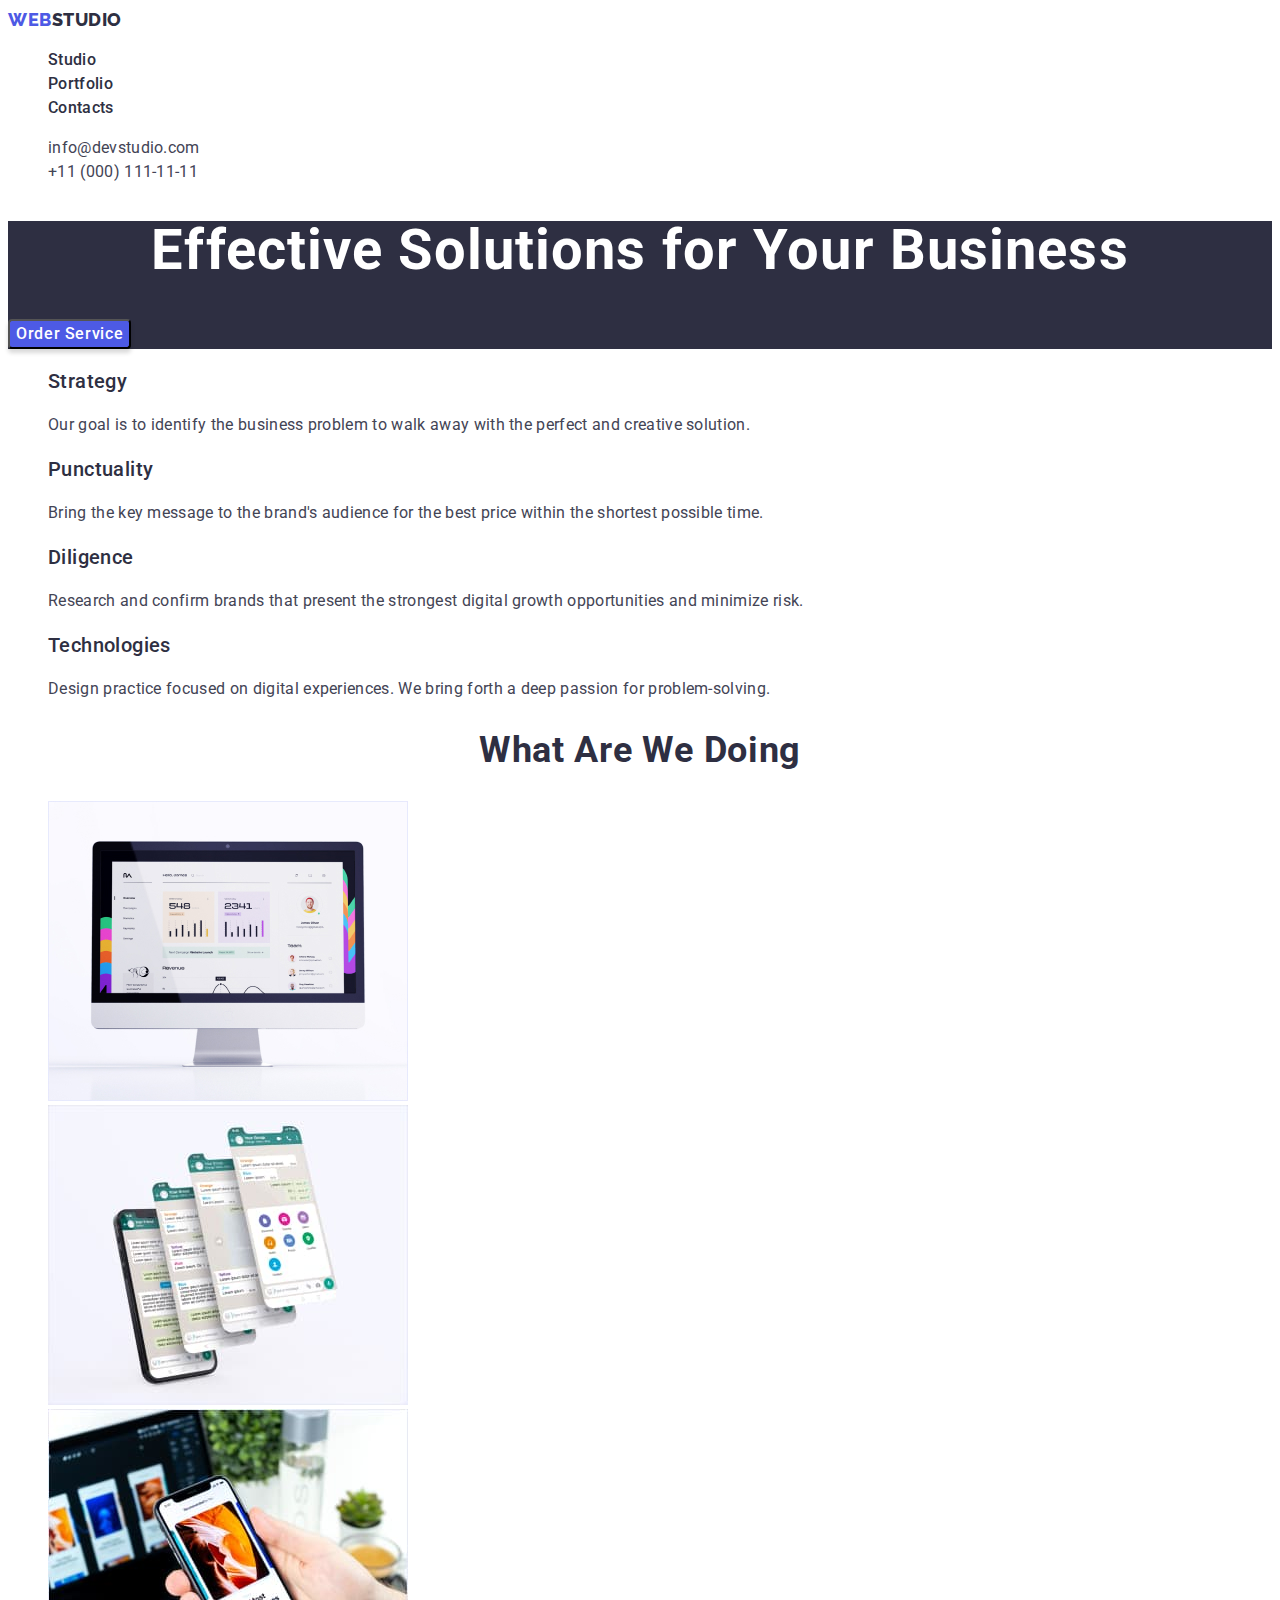
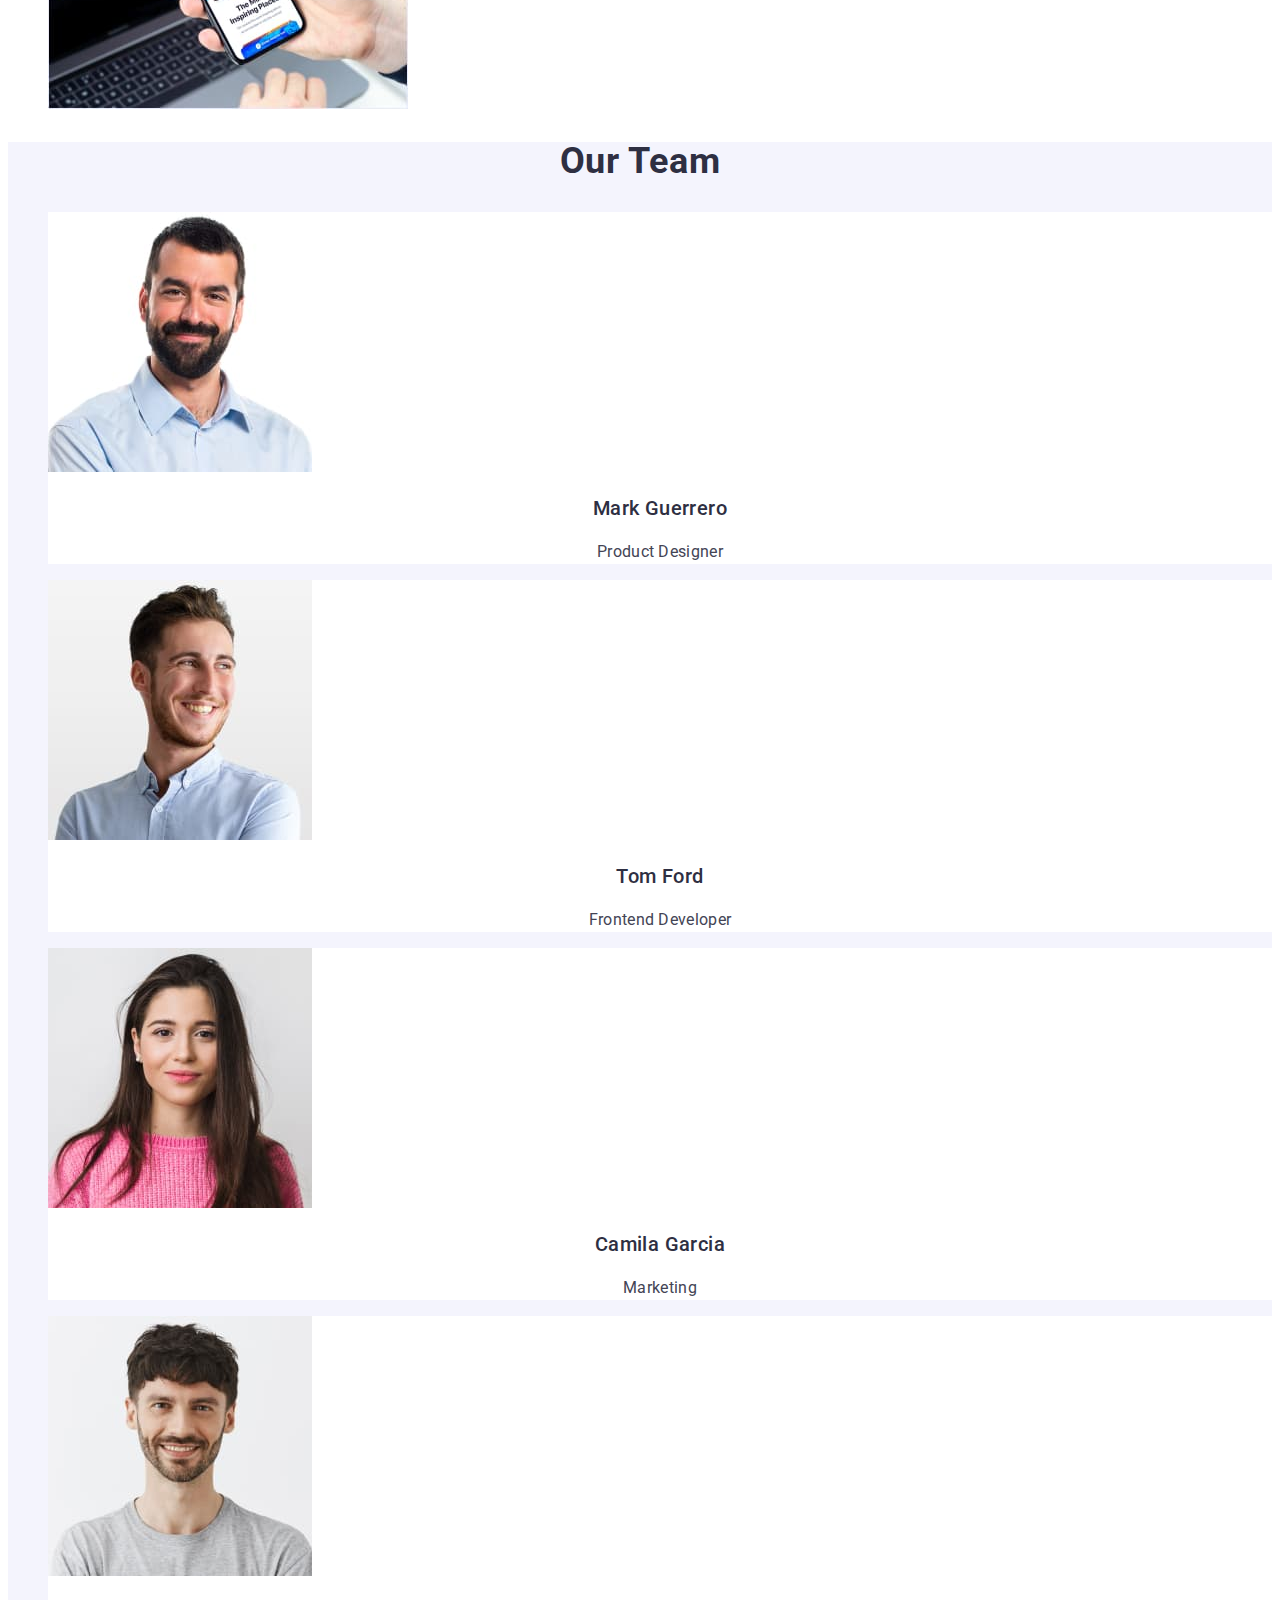
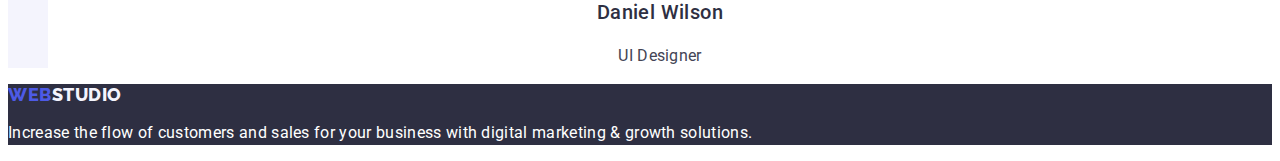
==== index.html @ c195bcce "Initial commit" ====
<!DOCTYPE html>
<html lang="en">
  <head>
    <meta charset="UTF-8" />
    <meta http-equiv="X-UA-Compatible" content="IE=edge" />
    <meta name="viewport" content="width=device-width, initial-scale=1.0" />
    <title>WebStudio</title>
    <link rel="preconnect" href="https://fonts.googleapis.com" />
    <link rel="preconnect" href="https://fonts.gstatic.com" crossorigin />
    <link
      href="https://fonts.googleapis.com/css2?family=Montserrat:wght@400;700&family=Raleway:wght@800&family=Roboto:wght@400;500;700;900&display=swap"
      rel="stylesheet"
    />
    <link rel="stylesheet" href="./css/styles.css" />
  </head>
  <body>
    <header class="header">
      <!--Navigation-->
      <nav class="header-navigation">
        <!--Logo-->
        <a class="header-logo link" href="./index.html"
          >Web<span class="header-logo-color">Studio</span></a
        >
        <ul class="header-list list">
          <li class="header-list-item">
            <a class="header-list-link link" href="./index.html">Studio</a>
          </li>
          <li class="header-list-item">
            <a class="header-list-link link" href="./portfolio.html">Portfolio</a>
          </li>
          <li class="header-list-item">
            <a class="header-list-link link" href="">Contacts</a>
          </li>
        </ul>
      </nav>
      <!--Contacts-->
      <address class="header-contact">
        <ul class="contact-list list">
          <li class="contact-item">
            <a class="contact-link link" href="mailto:info@devstudio.com"
              >info@devstudio.com</a
            >
          </li>
          <li class="contact-item">
            <a class="contact-link link" href="tel:+110001111111"
              >+11 (000) 111-11-11</a
            >
          </li>
        </ul>
      </address>
    </header>
    <main>
      <!--Section 1-->
      <section class="effective">
        <h1 class="effective-title">Effective Solutions for Your Business</h1>
        <button class="effective-btn" type="button">Order Service</button>
      </section>
      <!--Section 2-->
      <section class="strategy">
        <h2 class="strat-title" hidden>features</h2>
        <ul class="strategy-list list">
          <li class="strategy-item">
            <h3 class="strategy-title">Strategy</h3>
            <p class="strategy-text">
              Our goal is to identify the business problem to walk away with the
              perfect and creative solution.
            </p>
          </li>
          <li class="strategy-item">
            <h3 class="strategy-title">Punctuality</h3>
            <p class="strategy-text">
              Bring the key message to the brand's audience for the best price
              within the shortest possible time.
            </p>
          </li>
          <li class="strategy-item">
            <h3 class="strategy-title">Diligence</h3>
            <p class="strategy-text">
              Research and confirm brands that present the strongest digital
              growth opportunities and minimize risk.
            </p>
          </li>
          <li class="strategy-item">
            <h3 class="strategy-title">Technologies</h3>
            <p class="strategy-text">
              Design practice focused on digital experiences. We bring forth a
              deep passion for problem-solving.
            </p>
          </li>
        </ul>
      </section>
      <!--Section 3-->
      <section class="orientation">
        <h2 class="orientation-title">What are we doing</h2>
        <ul class="orientation-list list">
          <li class="orientation-item">
            <img
              src="./images/page1.jpg"
              alt="screen"
              width="360"
              height="300"
            />
          </li>
          <li class="orientation-item">
            <img
              src="./images/page2.jpg"
              alt="mobile"
              width="360"
              height="300"
            />
          </li>
          <li class="orientation-item">
            <img
              src="./images/page3.jpg"
              alt="mobile"
              width="360"
              height="300"
            />
          </li>
        </ul>
      </section>
      <!--Section 4-->
      <section class="team">
        <h2 class="team-title">Our Team</h2>
        <ul class="team-list list">
          <li class="team-item">
            <img src="./images/mark.jpg" alt="man" width="264" height="260" />
            <h3 class="team-name-title">Mark Guerrero</h3>
            <p class="team-bottom-text">Product Designer</p>
          </li>
          <li class="team-item">
            <img src="./images/tom.jpg" alt="man" width="264" height="260" />
            <h3 class="team-name-title">Tom Ford</h3>
            <p class="team-bottom-text">Frontend Developer</p>
          </li>
          <li class="team-item">
            <img
              src="./images/camila.jpg"
              alt="woman"
              width="264"
              height="260"
            />
            <h3 class="team-name-title">Camila Garcia</h3>
            <p class="team-bottom-text">Marketing</p>
          </li>
          <li class="team-item">
            <img src="./images/daniel.jpg" alt="man" width="264" height="260" />
            <h3 class="team-name-title">Daniel Wilson</h3>
            <p class="team-bottom-text">UI Designer</p>
          </li>
        </ul>
      </section>
    </main>
    <footer class="footer">
      <a class="footer-logo link" href="./index.html"
        >Web<span class="footer-logo-color">Studio</span></a
      >
      <p class="footer-text">
        Increase the flow of customers and sales for your business with digital
        marketing & growth solutions.
      </p>
    </footer>
  </body>
</html>
---- css/styles.css ----
:root{
 --nav-color: #2E2F42;
 --text-color: #434455;
 --contact-color: #434455;
 --title-color: #2E2F42;
 --main-color: #FFFFFF;
 --footer-text: #FFFFFF;
 --footer-logopart: #F4F4FD;
 --logo-color: #4D5AE5;
 --logopart: #2E2F42;
 --color-btn: #FFFFFF;
 --filter-btn-text: #4D5AE5;
 --filter-btn-beg: #F4F4FD;

}
body{
    font-family: "Roboto", sans-serif;
    color: #434455;
    background-color: #FFFFFF;
}
.list{
    list-style: none;
}
.link{
    text-decoration: none;
    list-style: none;
}

/*MAIN PAGE*/

/* !!!!HEADER!!!! */
.header {
    background-color: #FFFFFF;
}
.header-navigation{}

.header-logo {
    font-family: "Raleway", sans-serif;
    font-weight: 800;
    font-size: 18px;
    line-height: 1.17;
    display: flex;
    align-items: center;
    letter-spacing: 0.03em;
    text-transform: uppercase;
    color: var(--logo-color);
}
.header-logo-color {
    font-weight: 800;
    font-size: 18px;
    line-height: 1.33;
    display: flex;
    align-items: center;
    letter-spacing: 0.03em;
    text-transform: uppercase;
    color: var(--logopart);
}
.header-list {
}
.list {
}
.header-list-item {
}
.header-list-link {
    font-weight: 500;
    font-size: 16px;
    line-height: 1.5;
    letter-spacing: 0.02em;
    color: var(--nav-color);

}
.header-list-link:hover,
.header-list-link:focus{
    color: #404BBF;
}
.header-contact {
    font-style: normal;
}
.contact-list {
}
.contact-item {
}
.contact-link {
    font-weight: 400;
    font-size: 16px;
    line-height: 1.5;
    letter-spacing: 0.02em;
    color: var(--contact-color);
}
.contact-link:hover,
.contact-link:focus{
    color:#404BBF;
}

/* !!!! MAIN BLOCK !!!!*/
.effective {
    background-color: #2E2F42;
}
.effective-title {
    font-size: 56px;
    line-height: 1.07;
    text-align: center;
    letter-spacing: 0.02em;
    color: var(--main-color);
}
.effective-btn {
    background: #4D5AE5;
    box-shadow: 0px 4px 4px rgba(0, 0, 0, 0.15);
    border-radius: 4px;
    font-family: inherit;
    font-style: normal;
    font-weight: 500;
    font-size: 16px;
    line-height: 1.5;
    display: flex;
    align-items: center;
    letter-spacing: 0.04em;
    color: var(--color-btn);
    cursor: pointer;
    font-family: "Roboto", sans-serif
}
.effective-btn:hover,
.effective-btn:focus{
    background:#404BBF;
}
.strategy {
}
.strategy-list {
}
.list {
}
.strategy-item {
}
.strategy-title {
    font-weight: 500;
    font-size: 20px;
    line-height: 1.2;
    letter-spacing: 0.02em;
    color: var(--title-color);
}
.strategy-text {
    font-size: 16px;
    line-height: 1.5;
    letter-spacing: 0.02em;
    color: var(--text-color);
}
.orientation {
}
.orientation-title {
    font-size: 36px;
    line-height: 1.11;
    text-align: center;
    letter-spacing: 0.02em;
    text-transform: capitalize;
    color: var(--title-color);
}
.orientation-list {
}
.orientation-item {
}
.team {
    background-color: #F4F4FD;;
}
.team-title {
    font-size: 36px;
    line-height: 1.11;
    text-align: center;
    letter-spacing: 0.02em;
    text-transform: capitalize;
    color: var(--title-color);
}
.team-list {
}
.team-item {
    background-color: #FFFFFF
}
.team-name-title {
    font-weight: 500;
    font-size: 20px;
    line-height: 1.2;
    text-align: center;
    letter-spacing: 0.02em;
    color: var(--title-color);
    }
.team-bottom-text {
    font-size: 16px;
    line-height: 1.5;
    text-align: center;
    letter-spacing: 0.02em;
    color: var(--text-color);
}
/* !!!!! FOOTER !!!!! */
.footer{
    background-color: #2E2F42;
}
.footer-logo{
    font-weight: 800;
    font-size: 18px;
    line-height: 1.17;
    display: flex;
    align-items: center;
    letter-spacing: 0.03em;
    text-transform: uppercase;
    color: var(--logo-color);
    font-family: "Raleway", sans-serif;
}
.footer-logo-color{
    font-weight: 800;
    font-size: 18px;
    line-height: 1.17;
    display: flex;
    align-items: center;
    letter-spacing: 0.03em;
    text-transform: uppercase;
    color: var(--footer-logopart);
    font-family: "Raleway", sans-serif;
}
.footer-text{
    font-size: 16px;
    line-height: 1.5;
    letter-spacing: 0.02em;
    color: var(--footer-text);
}

/* !!!!! PORTFOLIO !!!!! */
.filter-list {
}
.filter-item-btn{

}
.filter-btn{ 
    font-family: 'Roboto', sans-serif;
    font-style: normal;
    font-weight: 500;
    font-size: 16px;
    line-height: 1.5;
    display: flex;
    align-items: center;
    text-align: center;
    letter-spacing: 0.04em;
    color: var(--filter-btn-text);
    cursor: pointer;
    background-color: var(--filter-btn-beg);
}
.filter-btn:hover,
.filter-btn:focus{
    display: flex;
    align-items: center;
    text-align: center;
    letter-spacing: 0.04em;
    color: #FFFFFF;
    background-color: #404BBF;
}
.portfolio-list {

}
.portfolio-item {
}
.portfolio-link{

}
.portfolio-title {
    font-weight: 500;
    font-size: 20px;
    line-height: 1.2;
    letter-spacing: 0.02em;
    color: var(--title-color);
}
.portfolio-text {
    font-size: 16px;
    line-height: 1.5;
    letter-spacing: 0.02em;
    color: var(--text-color);
}
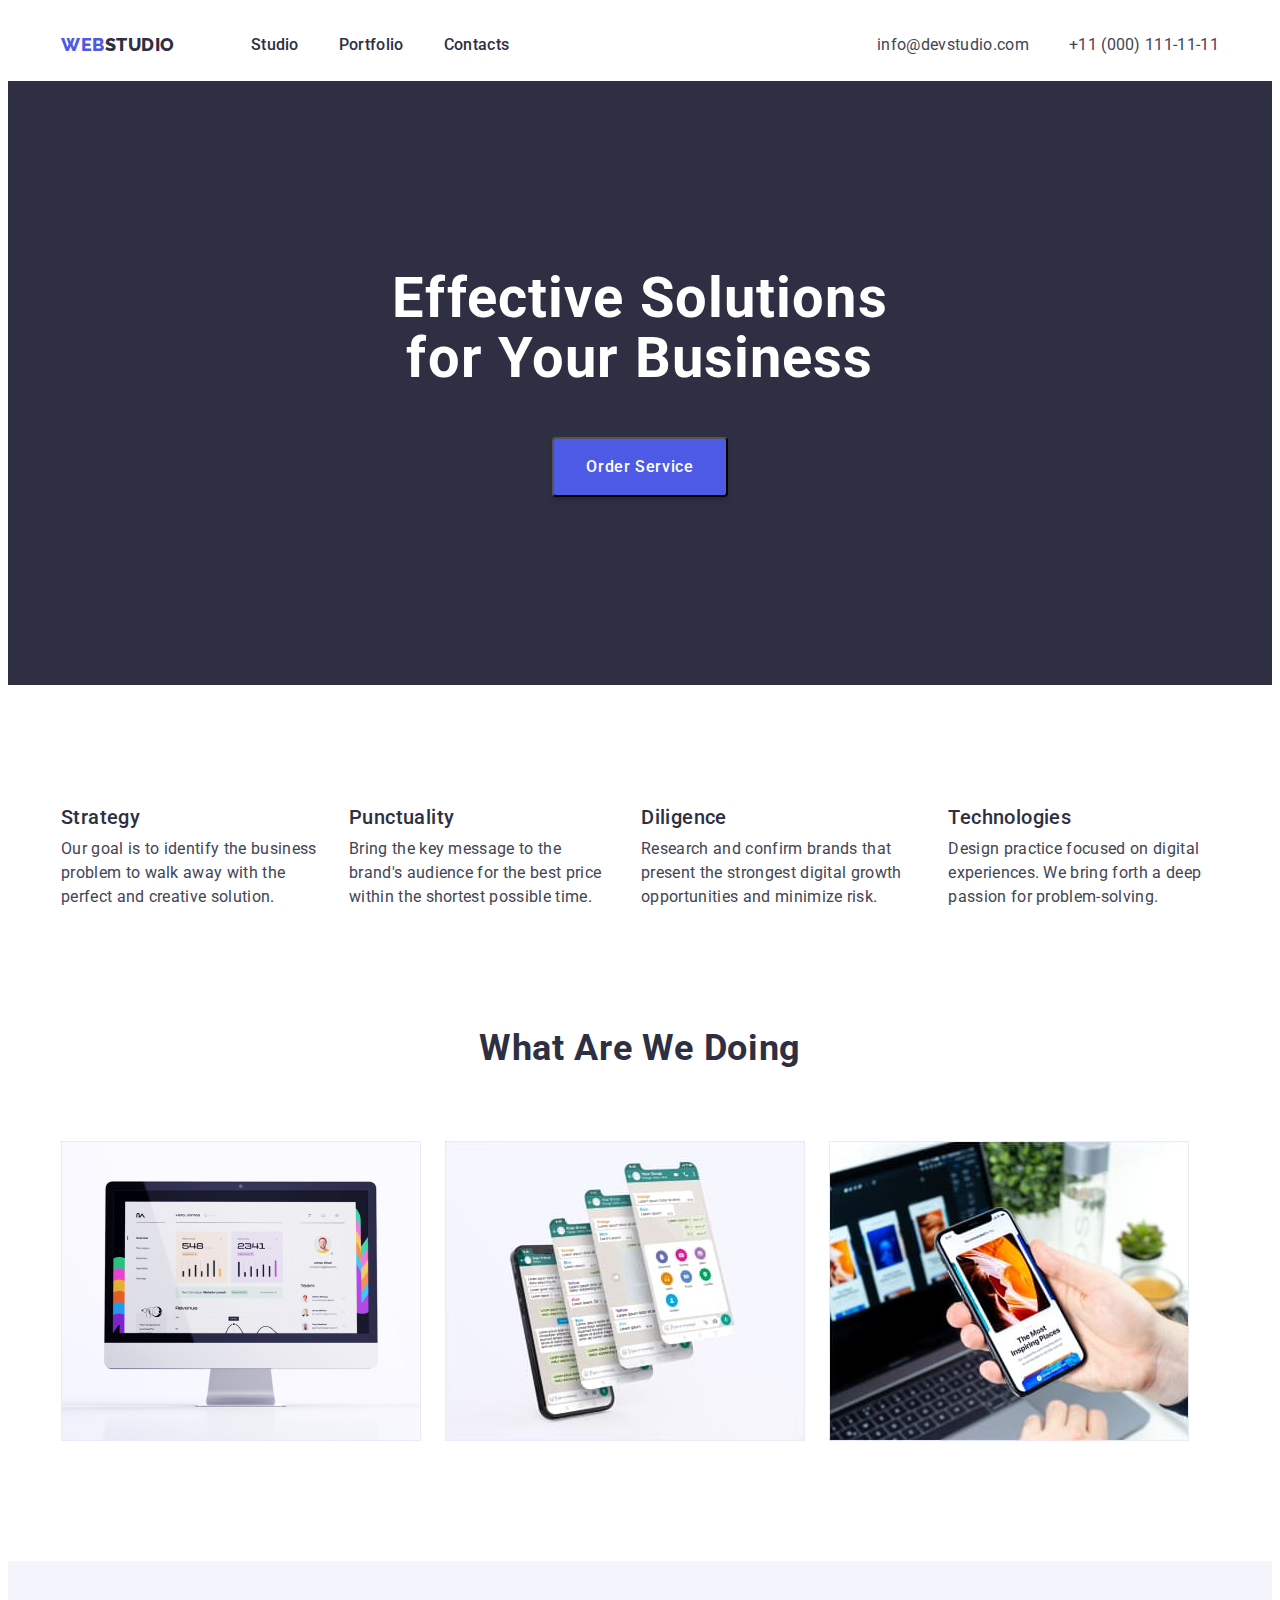
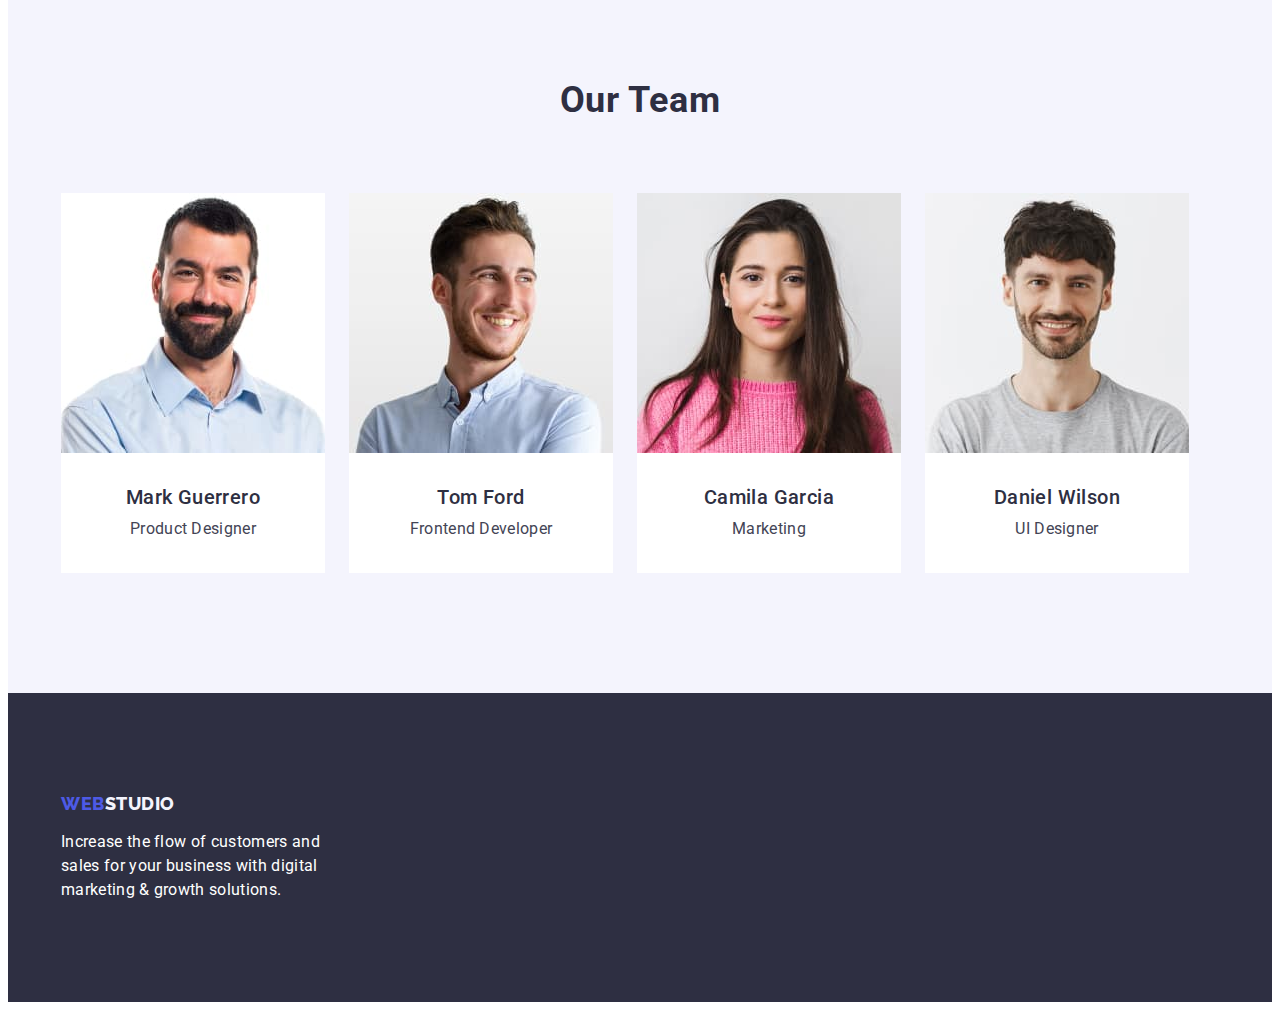
==== commit fb3644c8: "update hw3 v1.0" ====
--- a/index.html
+++ b/index.html
@@ -11,154 +11,178 @@
       href="https://fonts.googleapis.com/css2?family=Montserrat:wght@400;700&family=Raleway:wght@800&family=Roboto:wght@400;500;700;900&display=swap"
       rel="stylesheet"
     />
+    <link
+      rel="stylesheet"
+      href="https://cdnjs.cloudflare.com/ajax/libs/modern-normalize/1.1.0/modern-normalize.min.css"
+      integrity="sha512-wpPYUAdjBVSE4KJnH1VR1HeZfpl1ub8YT/NKx4PuQ5NmX2tKuGu6U/JRp5y+Y8XG2tV+wKQpNHVUX03MfMFn9Q=="
+      crossorigin="anonymous"
+      referrerpolicy="no-referrer"
+    />
     <link rel="stylesheet" href="./css/styles.css" />
   </head>
   <body>
     <header class="header">
-      <!--Navigation-->
-      <nav class="header-navigation">
-        <!--Logo-->
-        <a class="header-logo link" href="./index.html"
-          >Web<span class="header-logo-color">Studio</span></a
-        >
-        <ul class="header-list list">
-          <li class="header-list-item">
-            <a class="header-list-link link" href="./index.html">Studio</a>
-          </li>
-          <li class="header-list-item">
-            <a class="header-list-link link" href="./portfolio.html">Portfolio</a>
-          </li>
-          <li class="header-list-item">
-            <a class="header-list-link link" href="">Contacts</a>
-          </li>
-        </ul>
-      </nav>
-      <!--Contacts-->
-      <address class="header-contact">
-        <ul class="contact-list list">
-          <li class="contact-item">
-            <a class="contact-link link" href="mailto:info@devstudio.com"
-              >info@devstudio.com</a
-            >
-          </li>
-          <li class="contact-item">
-            <a class="contact-link link" href="tel:+110001111111"
-              >+11 (000) 111-11-11</a
-            >
-          </li>
-        </ul>
-      </address>
+      <div class="container header-container">
+        <!--Navigation-->
+        <nav class="header-navigation">
+          <!--Logo-->
+          <a class="header-logo link" href="./index.html"
+            >Web<span class="header-logo-color">Studio</span></a
+          >
+          <ul class="header-list list">
+            <li class="header-list-item">
+              <a class="header-list-link link" href="./index.html">Studio</a>
+            </li>
+            <li class="header-list-item">
+              <a class="header-list-link link" href="./portfolio.html"
+                >Portfolio</a
+              >
+            </li>
+            <li class="header-list-item">
+              <a class="header-list-link link" href="">Contacts</a>
+            </li>
+          </ul>
+        </nav>
+        <!--Contacts-->
+        <address class="header-contact">
+          <ul class="contact-list list">
+            <li class="contact-item">
+              <a class="contact-link link" href="mailto:info@devstudio.com"
+                >info@devstudio.com</a
+              >
+            </li>
+            <li class="contact-item">
+              <a class="contact-link link" href="tel:+110001111111"
+                >+11 (000) 111-11-11</a
+              >
+            </li>
+          </ul>
+        </address>
+      </div>
     </header>
     <main>
       <!--Section 1-->
       <section class="effective">
-        <h1 class="effective-title">Effective Solutions for Your Business</h1>
-        <button class="effective-btn" type="button">Order Service</button>
+        <div class="container">
+          <h1 class="effective-title">Effective Solutions for Your Business</h1>
+          <button class="effective-btn" type="button">Order Service</button>
+        </div>
       </section>
       <!--Section 2-->
-      <section class="strategy">
-        <h2 class="strat-title" hidden>features</h2>
-        <ul class="strategy-list list">
-          <li class="strategy-item">
-            <h3 class="strategy-title">Strategy</h3>
-            <p class="strategy-text">
-              Our goal is to identify the business problem to walk away with the
-              perfect and creative solution.
-            </p>
-          </li>
-          <li class="strategy-item">
-            <h3 class="strategy-title">Punctuality</h3>
-            <p class="strategy-text">
-              Bring the key message to the brand's audience for the best price
-              within the shortest possible time.
-            </p>
-          </li>
-          <li class="strategy-item">
-            <h3 class="strategy-title">Diligence</h3>
-            <p class="strategy-text">
-              Research and confirm brands that present the strongest digital
-              growth opportunities and minimize risk.
-            </p>
-          </li>
-          <li class="strategy-item">
-            <h3 class="strategy-title">Technologies</h3>
-            <p class="strategy-text">
-              Design practice focused on digital experiences. We bring forth a
-              deep passion for problem-solving.
-            </p>
-          </li>
-        </ul>
+      <section class="strategy section">
+        <div class="container">
+          <h2 class="strat-title" hidden>features</h2>
+          <ul class="strategy-list list">
+            <li class="strategy-item">
+              <h3 class="strategy-title">Strategy</h3>
+              <p class="strategy-text">
+                Our goal is to identify the business problem to walk away with
+                the perfect and creative solution.
+              </p>
+            </li>
+            <li class="strategy-item">
+              <h3 class="strategy-title">Punctuality</h3>
+              <p class="strategy-text">
+                Bring the key message to the brand's audience for the best price
+                within the shortest possible time.
+              </p>
+            </li>
+            <li class="strategy-item">
+              <h3 class="strategy-title">Diligence</h3>
+              <p class="strategy-text">
+                Research and confirm brands that present the strongest digital
+                growth opportunities and minimize risk.
+              </p>
+            </li>
+            <li class="strategy-item">
+              <h3 class="strategy-title">Technologies</h3>
+              <p class="strategy-text">
+                Design practice focused on digital experiences. We bring forth a
+                deep passion for problem-solving.
+              </p>
+            </li>
+          </ul>
+        </div>
       </section>
       <!--Section 3-->
       <section class="orientation">
-        <h2 class="orientation-title">What are we doing</h2>
-        <ul class="orientation-list list">
-          <li class="orientation-item">
-            <img
-              src="./images/page1.jpg"
-              alt="screen"
-              width="360"
-              height="300"
-            />
-          </li>
-          <li class="orientation-item">
-            <img
-              src="./images/page2.jpg"
-              alt="mobile"
-              width="360"
-              height="300"
-            />
-          </li>
-          <li class="orientation-item">
-            <img
-              src="./images/page3.jpg"
-              alt="mobile"
-              width="360"
-              height="300"
-            />
-          </li>
-        </ul>
+        <div class="container">
+          <h2 class="orientation-title">What are we doing</h2>
+          <ul class="orientation-list list">
+            <li class="orientation-item">
+              <img
+                src="./images/page1.jpg"
+                alt="screen"
+                width="360"
+                height="300"
+              />
+            </li>
+            <li class="orientation-item">
+              <img
+                src="./images/page2.jpg"
+                alt="mobile"
+                width="360"
+                height="300"
+              />
+            </li>
+            <li class="orientation-item">
+              <img
+                src="./images/page3.jpg"
+                alt="mobile"
+                width="360"
+                height="300"
+              />
+            </li>
+          </ul>
+        </div>
       </section>
       <!--Section 4-->
-      <section class="team">
-        <h2 class="team-title">Our Team</h2>
-        <ul class="team-list list">
-          <li class="team-item">
-            <img src="./images/mark.jpg" alt="man" width="264" height="260" />
-            <h3 class="team-name-title">Mark Guerrero</h3>
-            <p class="team-bottom-text">Product Designer</p>
-          </li>
-          <li class="team-item">
-            <img src="./images/tom.jpg" alt="man" width="264" height="260" />
-            <h3 class="team-name-title">Tom Ford</h3>
-            <p class="team-bottom-text">Frontend Developer</p>
-          </li>
-          <li class="team-item">
-            <img
-              src="./images/camila.jpg"
-              alt="woman"
-              width="264"
-              height="260"
-            />
-            <h3 class="team-name-title">Camila Garcia</h3>
-            <p class="team-bottom-text">Marketing</p>
-          </li>
-          <li class="team-item">
-            <img src="./images/daniel.jpg" alt="man" width="264" height="260" />
-            <h3 class="team-name-title">Daniel Wilson</h3>
-            <p class="team-bottom-text">UI Designer</p>
-          </li>
-        </ul>
+      <section class="team section">
+        <div class="container">
+          <h2 class="team-title">Our Team</h2>
+          <ul class="team-list list">
+            <li class="team-item">
+              <img src="./images/mark.jpg" alt="man" width="264" />
+              <div class="team-card-text">
+                <h3 class="team-name-title">Mark Guerrero</h3>
+                <p class="team-bottom-text">Product Designer</p>
+              </div>
+            </li>
+            <li class="team-item">
+              <img src="./images/tom.jpg" alt="man" width="264" />
+              <div class="team-card-text">
+                <h3 class="team-name-title">Tom Ford</h3>
+                <p class="team-bottom-text">Frontend Developer</p>
+              </div>
+            </li>
+            <li class="team-item">
+              <img src="./images/camila.jpg" alt="woman" width="264" />
+              <div class="team-card-text">
+                <h3 class="team-name-title">Camila Garcia</h3>
+                <p class="team-bottom-text">Marketing</p>
+              </div>
+            </li>
+            <li class="team-item">
+              <img src="./images/daniel.jpg" alt="man" width="264" />
+              <div class="team-card-text">
+                <h3 class="team-name-title">Daniel Wilson</h3>
+                <p class="team-bottom-text">UI Designer</p>
+              </div>
+            </li>
+          </ul>
+        </div>
       </section>
     </main>
     <footer class="footer">
-      <a class="footer-logo link" href="./index.html"
-        >Web<span class="footer-logo-color">Studio</span></a
-      >
-      <p class="footer-text">
-        Increase the flow of customers and sales for your business with digital
-        marketing & growth solutions.
-      </p>
+      <div class="container">
+        <a class="footer-logo link" href="./index.html"
+          >Web<span class="footer-logo-color">Studio</span></a
+        >
+        <p class="footer-text">
+          Increase the flow of customers and sales for your business with
+          digital marketing & growth solutions.
+        </p>
+      </div>
     </footer>
   </body>
 </html>
--- a/css/styles.css
+++ b/css/styles.css
@@ -1,274 +1,383 @@
-:root{
- --nav-color: #2E2F42;
- --text-color: #434455;
- --contact-color: #434455;
- --title-color: #2E2F42;
- --main-color: #FFFFFF;
- --footer-text: #FFFFFF;
- --footer-logopart: #F4F4FD;
- --logo-color: #4D5AE5;
- --logopart: #2E2F42;
- --color-btn: #FFFFFF;
- --filter-btn-text: #4D5AE5;
- --filter-btn-beg: #F4F4FD;
-
-}
-body{
-    font-family: "Roboto", sans-serif;
-    color: #434455;
-    background-color: #FFFFFF;
-}
-.list{
-    list-style: none;
-}
-.link{
-    text-decoration: none;
-    list-style: none;
+:root {
+  --baground-color-main: #ffffff;
+  --main-color: #ffffff;
+  /* Header color */
+  --nav-color: #2e2f42;
+  --logo-color: #4d5ae5;
+  --hover-color-style: #404bbf;
+  --contact-color: #434455;
+  --logopart: #2e2f42;
+  /* MAIN BLOCK color */
+  --btn-back: #4d5ae5;
+  --color-btn: #ffffff;
+  --text-color: #434455;
+  --title-color: #2e2f42;
+
+  /* FOOTER BLOCK color */
+  --footer-text: #ffffff;
+  --footer-logopart: #f4f4fd;
+  /* PORTFOLIO BLOCK color */
+  --filter-btn-text: #4d5ae5;
+  --filter-btn-beg: #f4f4fd;
+  --second-back: #f4f4fd;
+  --border-color-portf: #e7e9fc;
+}
+p,
+h1,
+h2,
+h3,
+h4,
+h5,
+h6 {
+  margin: 0;
+}
+ul {
+  margin: 0;
+  padding-left: 0;
+}
+button {
+  cursor: pointer;
+}
+address {
+  font-style: normal;
+}
+img {
+  display: block;
+}
+body {
+  font-family: "Roboto", sans-serif;
+  color: #434455;
+  background-color: var(--baground-color-main);
+}
+.list {
+  list-style: none;
+}
+.link {
+  text-decoration: none;
+  list-style: none;
+}
+.container {
+  width: 1158px;
+  padding-left: 15px;
+  padding-right: 15px;
+  margin: 0 auto;
+  /*outline: 1px solid red;*/
+}
+.section {
+  padding-top: 120px;
+  padding-bottom: 120px;
 }
 
 /*MAIN PAGE*/
 
 /* !!!!HEADER!!!! */
 .header {
-    background-color: #FFFFFF;
-}
-.header-navigation{}
+  background-color: var(--baground-color-main);
+  padding-top: 25px;
+  padding-bottom: 24px;
+}
+.header-container {
+  display: flex;
+  align-items: center;
+  padding-bottom: 244;
+}
+.header-navigation {
+  display: flex;
+  align-items: center;
+  margin-right: auto;
+}
 
 .header-logo {
-    font-family: "Raleway", sans-serif;
-    font-weight: 800;
-    font-size: 18px;
-    line-height: 1.17;
-    display: flex;
-    align-items: center;
-    letter-spacing: 0.03em;
-    text-transform: uppercase;
-    color: var(--logo-color);
+  font-family: "Raleway", sans-serif;
+  font-weight: 800;
+  font-size: 18px;
+  line-height: 1.17;
+  display: flex;
+  align-items: center;
+  letter-spacing: 0.03em;
+  text-transform: uppercase;
+  color: var(--logo-color);
 }
 .header-logo-color {
-    font-weight: 800;
-    font-size: 18px;
-    line-height: 1.33;
-    display: flex;
-    align-items: center;
-    letter-spacing: 0.03em;
-    text-transform: uppercase;
-    color: var(--logopart);
+  font-weight: 800;
+  font-size: 18px;
+  line-height: 1.33;
+  display: flex;
+  align-items: center;
+  letter-spacing: 0.03em;
+  text-transform: uppercase;
+  color: var(--logopart);
+  padding-right: 76px;
 }
 .header-list {
+  display: flex;
+  gap: 40px;
 }
 .list {
 }
 .header-list-item {
 }
 .header-list-link {
-    font-weight: 500;
-    font-size: 16px;
-    line-height: 1.5;
-    letter-spacing: 0.02em;
-    color: var(--nav-color);
-
+  font-weight: 500;
+  font-size: 16px;
+  line-height: 1.5;
+  letter-spacing: 0.02em;
+  color: var(--nav-color);
 }
 .header-list-link:hover,
-.header-list-link:focus{
-    color: #404BBF;
+.header-list-link:focus {
+  color: var(--hover-color-style);
 }
 .header-contact {
-    font-style: normal;
+  font-style: normal;
 }
 .contact-list {
+  display: flex;
+  gap: 40px;
 }
 .contact-item {
 }
 .contact-link {
-    font-weight: 400;
-    font-size: 16px;
-    line-height: 1.5;
-    letter-spacing: 0.02em;
-    color: var(--contact-color);
+  font-weight: 400;
+  font-size: 16px;
+  line-height: 1.5;
+  letter-spacing: 0.02em;
+  color: var(--contact-color);
 }
 .contact-link:hover,
-.contact-link:focus{
-    color:#404BBF;
+.contact-link:focus {
+  color: var(--hover-color-style);
 }
 
 /* !!!! MAIN BLOCK !!!!*/
 .effective {
-    background-color: #2E2F42;
+  background-color: #2e2f42;
+  padding-top: 188px;
+  padding-bottom: 188px;
 }
 .effective-title {
-    font-size: 56px;
-    line-height: 1.07;
-    text-align: center;
-    letter-spacing: 0.02em;
-    color: var(--main-color);
+  font-size: 56px;
+  line-height: 1.07;
+  text-align: center;
+  letter-spacing: 0.02em;
+  color: var(--main-color);
+  max-width: 496px;
+  margin-right: auto;
+  margin-left: auto;
+  margin-bottom: 48px;
 }
 .effective-btn {
-    background: #4D5AE5;
-    box-shadow: 0px 4px 4px rgba(0, 0, 0, 0.15);
-    border-radius: 4px;
-    font-family: inherit;
-    font-style: normal;
-    font-weight: 500;
-    font-size: 16px;
-    line-height: 1.5;
-    display: flex;
-    align-items: center;
-    letter-spacing: 0.04em;
-    color: var(--color-btn);
-    cursor: pointer;
-    font-family: "Roboto", sans-serif
+  background: var(--btn-back);
+  box-shadow: 0px 4px 4px rgba(0, 0, 0, 0.15);
+  border-radius: 4px;
+  font-family: inherit;
+  font-style: normal;
+  font-weight: 500;
+  font-size: 16px;
+  line-height: 1.5;
+  display: flex;
+  align-items: center;
+  letter-spacing: 0.04em;
+  color: var(--color-btn);
+  cursor: pointer;
+  font-family: "Roboto", sans-serif;
+  padding: 16px 32px 16px 32px;
+  margin-left: auto;
+  margin-right: auto;
 }
 .effective-btn:hover,
-.effective-btn:focus{
-    background:#404BBF;
+.effective-btn:focus {
+  background: var(--hover-color-style);
 }
 .strategy {
 }
 .strategy-list {
+  display: flex;
+  gap: 24px;
 }
 .list {
 }
 .strategy-item {
+  min-width: 264px;
+  flex-basis: calc((100% - 72) / 4);
 }
 .strategy-title {
-    font-weight: 500;
-    font-size: 20px;
-    line-height: 1.2;
-    letter-spacing: 0.02em;
-    color: var(--title-color);
+  font-weight: 500;
+  font-size: 20px;
+  line-height: 1.2;
+  letter-spacing: 0.02em;
+  color: var(--title-color);
+  margin-bottom: 8px;
 }
 .strategy-text {
-    font-size: 16px;
-    line-height: 1.5;
-    letter-spacing: 0.02em;
-    color: var(--text-color);
+  font-size: 16px;
+  line-height: 1.5;
+  letter-spacing: 0.02em;
+  color: var(--text-color);
 }
 .orientation {
-}
+  padding-bottom: 120px;
+}
+
 .orientation-title {
-    font-size: 36px;
-    line-height: 1.11;
-    text-align: center;
-    letter-spacing: 0.02em;
-    text-transform: capitalize;
-    color: var(--title-color);
+  font-size: 36px;
+  line-height: 1.11;
+  text-align: center;
+  letter-spacing: 0.02em;
+  text-transform: capitalize;
+  color: var(--title-color);
+  padding-bottom: 72px;
 }
 .orientation-list {
+  display: flex;
+  gap: 24px;
 }
 .orientation-item {
+  flex-basis: calc((100% - 48) / 3);
 }
 .team {
-    background-color: #F4F4FD;;
+  background-color: var(--second-back);
 }
 .team-title {
-    font-size: 36px;
-    line-height: 1.11;
-    text-align: center;
-    letter-spacing: 0.02em;
-    text-transform: capitalize;
-    color: var(--title-color);
+  font-size: 36px;
+  line-height: 1.11;
+  text-align: center;
+  letter-spacing: 0.02em;
+  text-transform: capitalize;
+  color: var(--title-color);
+  margin-bottom: 72px;
 }
 .team-list {
+  display: flex;
+  gap: 24px;
 }
 .team-item {
-    background-color: #FFFFFF
+  background-color: var(--baground-color-main);
+  flex-basis: calc((100% - 72) / 4);
+}
+.team-card-text {
+  padding-top: 32px;
+  padding-bottom: 32px;
 }
 .team-name-title {
-    font-weight: 500;
-    font-size: 20px;
-    line-height: 1.2;
-    text-align: center;
-    letter-spacing: 0.02em;
-    color: var(--title-color);
-    }
+  font-weight: 500;
+  font-size: 20px;
+  line-height: 1.2;
+  text-align: center;
+  letter-spacing: 0.02em;
+  color: var(--title-color);
+  padding-bottom: 8px;
+}
 .team-bottom-text {
-    font-size: 16px;
-    line-height: 1.5;
-    text-align: center;
-    letter-spacing: 0.02em;
-    color: var(--text-color);
+  font-size: 16px;
+  line-height: 1.5;
+  text-align: center;
+  letter-spacing: 0.02em;
+  color: var(--text-color);
 }
 /* !!!!! FOOTER !!!!! */
-.footer{
-    background-color: #2E2F42;
-}
-.footer-logo{
-    font-weight: 800;
-    font-size: 18px;
-    line-height: 1.17;
-    display: flex;
-    align-items: center;
-    letter-spacing: 0.03em;
-    text-transform: uppercase;
-    color: var(--logo-color);
-    font-family: "Raleway", sans-serif;
-}
-.footer-logo-color{
-    font-weight: 800;
-    font-size: 18px;
-    line-height: 1.17;
-    display: flex;
-    align-items: center;
-    letter-spacing: 0.03em;
-    text-transform: uppercase;
-    color: var(--footer-logopart);
-    font-family: "Raleway", sans-serif;
-}
-.footer-text{
-    font-size: 16px;
-    line-height: 1.5;
-    letter-spacing: 0.02em;
-    color: var(--footer-text);
+.footer {
+  background-color: #2e2f42;
+  padding-top: 100px;
+  padding-bottom: 100px;
+}
+.footer-logo {
+  font-weight: 800;
+  font-size: 18px;
+  line-height: 1.17;
+  display: flex;
+  align-items: center;
+  letter-spacing: 0.03em;
+  text-transform: uppercase;
+  color: var(--logo-color);
+  font-family: "Raleway", sans-serif;
+}
+.footer-logo-color {
+  font-weight: 800;
+  font-size: 18px;
+  line-height: 1.17;
+  display: flex;
+  align-items: center;
+  letter-spacing: 0.03em;
+  text-transform: uppercase;
+  color: var(--footer-logopart);
+  font-family: "Raleway", sans-serif;
+}
+.footer-text {
+  font-size: 16px;
+  line-height: 1.5;
+  letter-spacing: 0.02em;
+  color: var(--footer-text);
+  max-width: 264px;
+  margin-top: 16px;
 }
 
 /* !!!!! PORTFOLIO !!!!! */
 .filter-list {
-}
-.filter-item-btn{
-
-}
-.filter-btn{ 
-    font-family: 'Roboto', sans-serif;
-    font-style: normal;
-    font-weight: 500;
-    font-size: 16px;
-    line-height: 1.5;
-    display: flex;
-    align-items: center;
-    text-align: center;
-    letter-spacing: 0.04em;
-    color: var(--filter-btn-text);
-    cursor: pointer;
-    background-color: var(--filter-btn-beg);
+  display: flex;
+  justify-content: center;
+  gap: 24px;
+  margin-bottom: 72px;
+  margin-top: 96px;
+}
+.filter-item-btn {
+}
+.filter-btn {
+  font-family: "Roboto", sans-serif;
+  font-style: normal;
+  font-weight: 500;
+  font-size: 16px;
+  line-height: 1.5;
+  display: flex;
+  align-items: center;
+  text-align: center;
+  letter-spacing: 0.04em;
+  color: var(--filter-btn-text);
+  cursor: pointer;
+  background-color: var(--filter-btn-beg);
+  padding: 12px 24px 12px 24px;
+  border: 1px solid var(--border-color-portf);
+  border-radius: 4px;
 }
 .filter-btn:hover,
-.filter-btn:focus{
-    display: flex;
-    align-items: center;
-    text-align: center;
-    letter-spacing: 0.04em;
-    color: #FFFFFF;
-    background-color: #404BBF;
+.filter-btn:focus {
+  display: flex;
+  align-items: center;
+  text-align: center;
+  letter-spacing: 0.04em;
+  color: var(--main-color);
+  background-color: var(--hover-color-style);
 }
 .portfolio-list {
-
+  display: flex;
+  justify-content: space-between;
+  flex-wrap: wrap;
+  row-gap: 48px;
+  padding-bottom: 120px;
 }
 .portfolio-item {
-}
-.portfolio-link{
-
+  flex-basis: calc((100% - 384) / 9);
+}
+.portfolio-link {
 }
 .portfolio-title {
-    font-weight: 500;
-    font-size: 20px;
-    line-height: 1.2;
-    letter-spacing: 0.02em;
-    color: var(--title-color);
+  font-weight: 500;
+  font-size: 20px;
+  line-height: 1.2;
+  letter-spacing: 0.02em;
+  color: var(--title-color);
+  margin-bottom: 8px;
+  padding-left: 16px;
+}
+.portfolio-text-cards {
+  padding-top: 32px;
+  padding-bottom: 32px;
+  border: 1px solid var(--border-color-portf);
 }
 .portfolio-text {
-    font-size: 16px;
-    line-height: 1.5;
-    letter-spacing: 0.02em;
-    color: var(--text-color);
-}
+  font-size: 16px;
+  line-height: 1.5;
+  letter-spacing: 0.02em;
+  color: var(--text-color);
+  padding-left: 16px;
+}
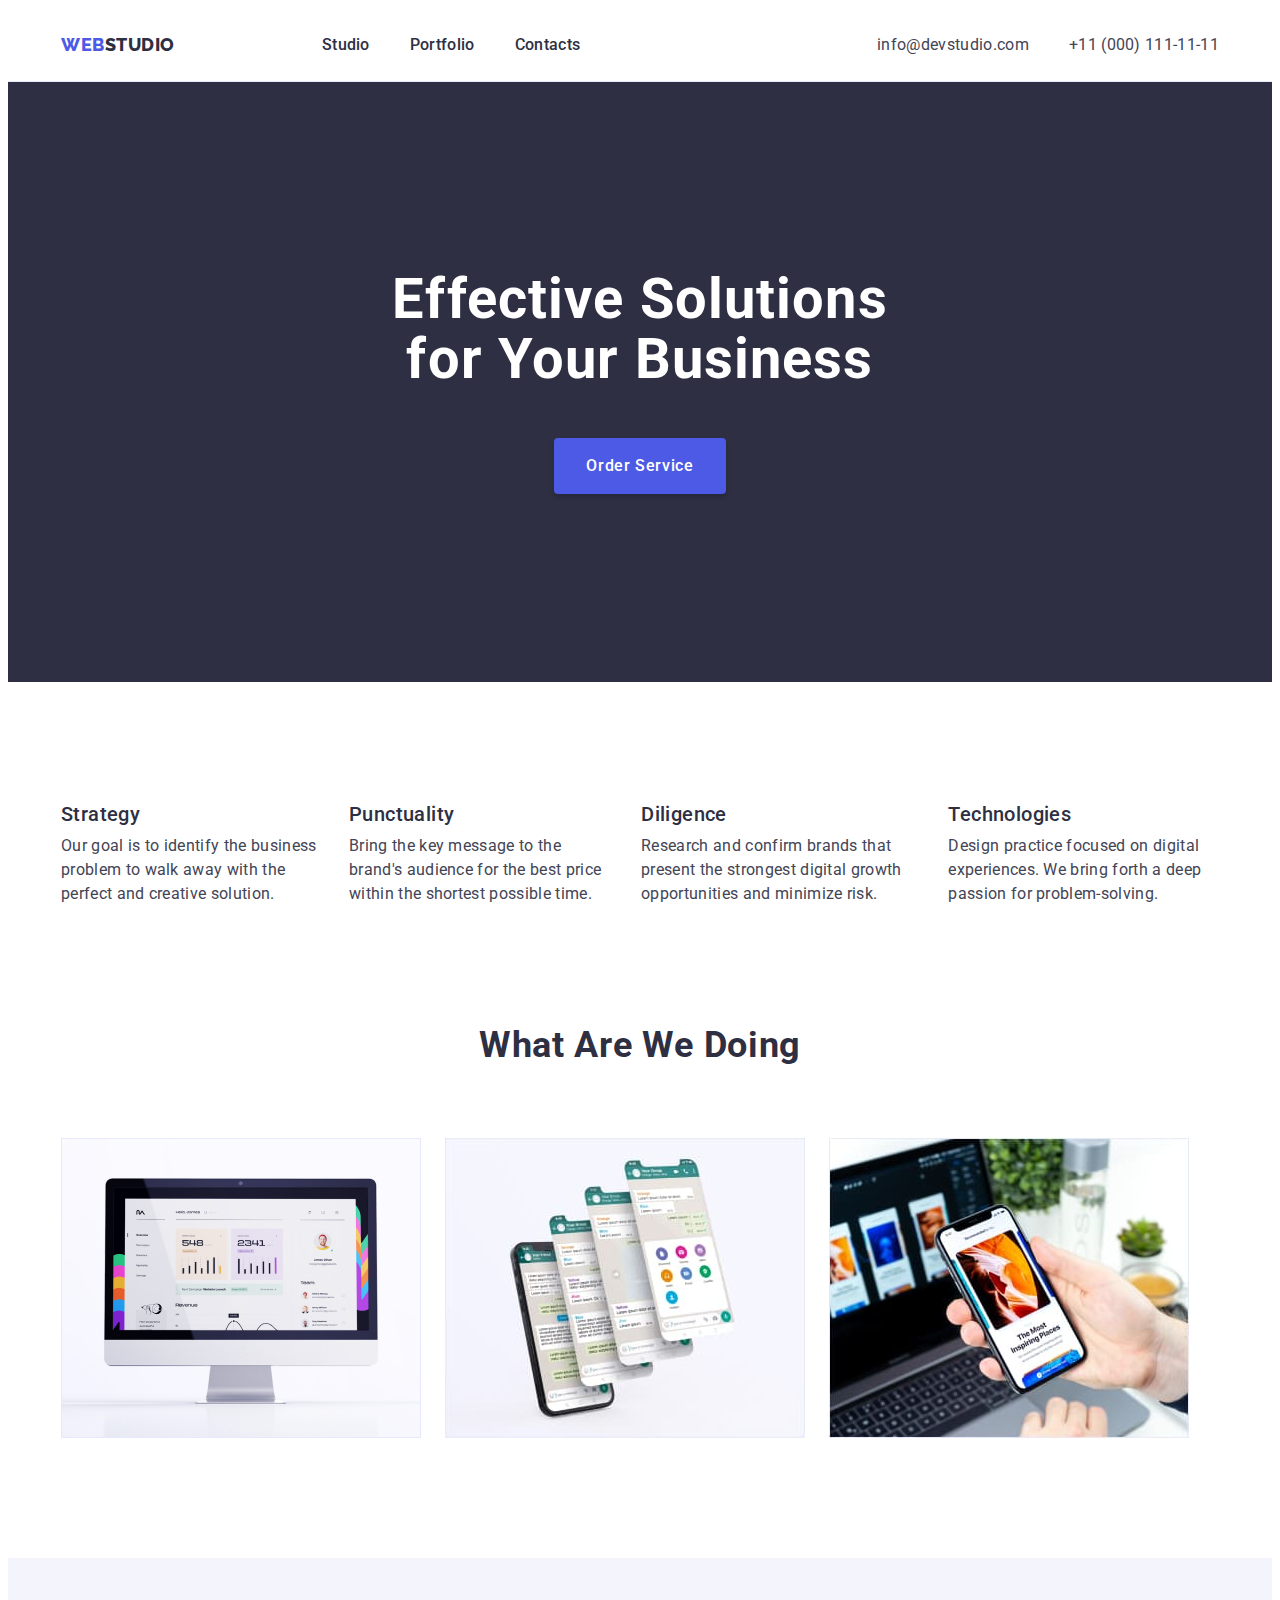
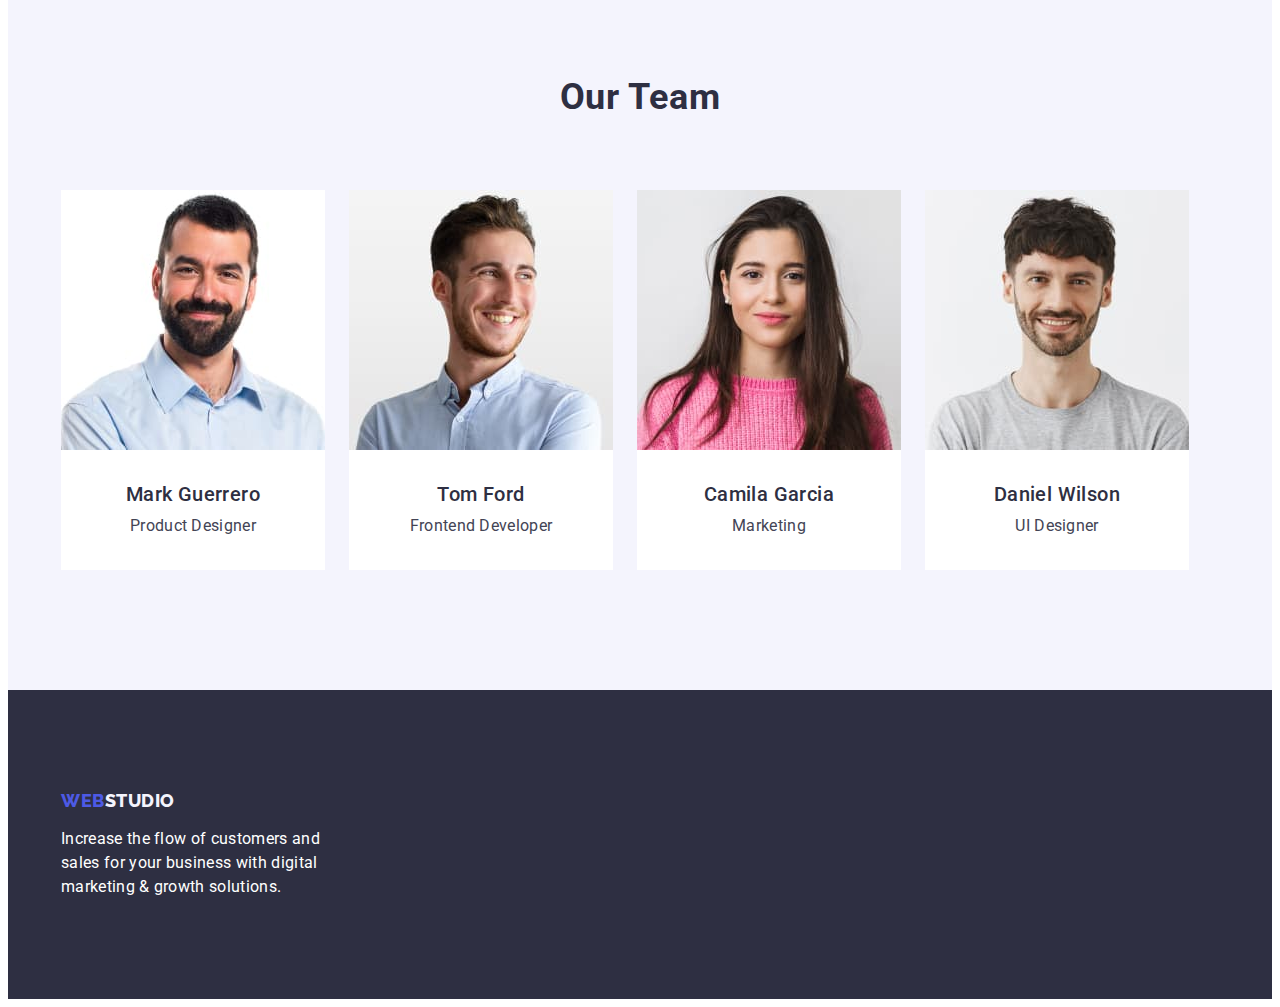
==== commit 6bbe96dd: "update hw3 v1.1" ====
--- a/index.html
+++ b/index.html
@@ -175,13 +175,15 @@
     </main>
     <footer class="footer">
       <div class="container">
-        <a class="footer-logo link" href="./index.html"
-          >Web<span class="footer-logo-color">Studio</span></a
-        >
-        <p class="footer-text">
-          Increase the flow of customers and sales for your business with
-          digital marketing & growth solutions.
-        </p>
+        <div class="footer-container">
+          <a class="footer-logo link" href="./index.html"
+            >Web<span class="footer-logo-color">Studio</span></a
+          >
+          <p class="footer-text">
+            Increase the flow of customers and sales for your business with
+            digital marketing & growth solutions.
+          </p>
+        </div>
       </div>
     </footer>
   </body>
--- a/css/styles.css
+++ b/css/styles.css
@@ -61,7 +61,8 @@
   padding-left: 15px;
   padding-right: 15px;
   margin: 0 auto;
-  /*outline: 1px solid red;*/
+
+  margin-right: auto;
 }
 .section {
   padding-top: 120px;
@@ -75,6 +76,7 @@
   background-color: var(--baground-color-main);
   padding-top: 25px;
   padding-bottom: 24px;
+  border-bottom: 1px solid var(--border-color-portf);
 }
 .header-container {
   display: flex;
@@ -97,6 +99,7 @@
   letter-spacing: 0.03em;
   text-transform: uppercase;
   color: var(--logo-color);
+  padding-right: 147px;
 }
 .header-logo-color {
   font-weight: 800;
@@ -107,7 +110,6 @@
   letter-spacing: 0.03em;
   text-transform: uppercase;
   color: var(--logopart);
-  padding-right: 76px;
 }
 .header-list {
   display: flex;
@@ -184,6 +186,7 @@
   padding: 16px 32px 16px 32px;
   margin-left: auto;
   margin-right: auto;
+  border: none;
 }
 .effective-btn:hover,
 .effective-btn:focus {
@@ -226,7 +229,7 @@
   letter-spacing: 0.02em;
   text-transform: capitalize;
   color: var(--title-color);
-  padding-bottom: 72px;
+  margin-bottom: 72px;
 }
 .orientation-list {
   display: flex;
@@ -266,7 +269,7 @@
   text-align: center;
   letter-spacing: 0.02em;
   color: var(--title-color);
-  padding-bottom: 8px;
+  margin-bottom: 8px;
 }
 .team-bottom-text {
   font-size: 16px;
@@ -281,44 +284,39 @@
   padding-top: 100px;
   padding-bottom: 100px;
 }
+.footer-container {
+  max-width: 264px;
+}
 .footer-logo {
   font-weight: 800;
   font-size: 18px;
   line-height: 1.17;
-  display: flex;
-  align-items: center;
   letter-spacing: 0.03em;
   text-transform: uppercase;
   color: var(--logo-color);
   font-family: "Raleway", sans-serif;
 }
 .footer-logo-color {
-  font-weight: 800;
-  font-size: 18px;
-  line-height: 1.17;
-  display: flex;
-  align-items: center;
-  letter-spacing: 0.03em;
-  text-transform: uppercase;
   color: var(--footer-logopart);
-  font-family: "Raleway", sans-serif;
 }
 .footer-text {
   font-size: 16px;
   line-height: 1.5;
   letter-spacing: 0.02em;
   color: var(--footer-text);
-  max-width: 264px;
   margin-top: 16px;
 }
 
 /* !!!!! PORTFOLIO !!!!! */
+.potrfolio-block {
+  padding-top: 168px;
+  padding-bottom: 120px;
+}
 .filter-list {
   display: flex;
   justify-content: center;
   gap: 24px;
   margin-bottom: 72px;
-  margin-top: 96px;
 }
 .filter-item-btn {
 }
@@ -350,10 +348,8 @@
 }
 .portfolio-list {
   display: flex;
-  justify-content: space-between;
   flex-wrap: wrap;
-  row-gap: 48px;
-  padding-bottom: 120px;
+  gap: 48px 24px;
 }
 .portfolio-item {
   flex-basis: calc((100% - 384) / 9);
@@ -367,17 +363,16 @@
   letter-spacing: 0.02em;
   color: var(--title-color);
   margin-bottom: 8px;
-  padding-left: 16px;
 }
 .portfolio-text-cards {
-  padding-top: 32px;
+  padding: 32px 16px;
   padding-bottom: 32px;
   border: 1px solid var(--border-color-portf);
+  border-top: none;
 }
 .portfolio-text {
   font-size: 16px;
   line-height: 1.5;
   letter-spacing: 0.02em;
   color: var(--text-color);
-  padding-left: 16px;
-}
+}
